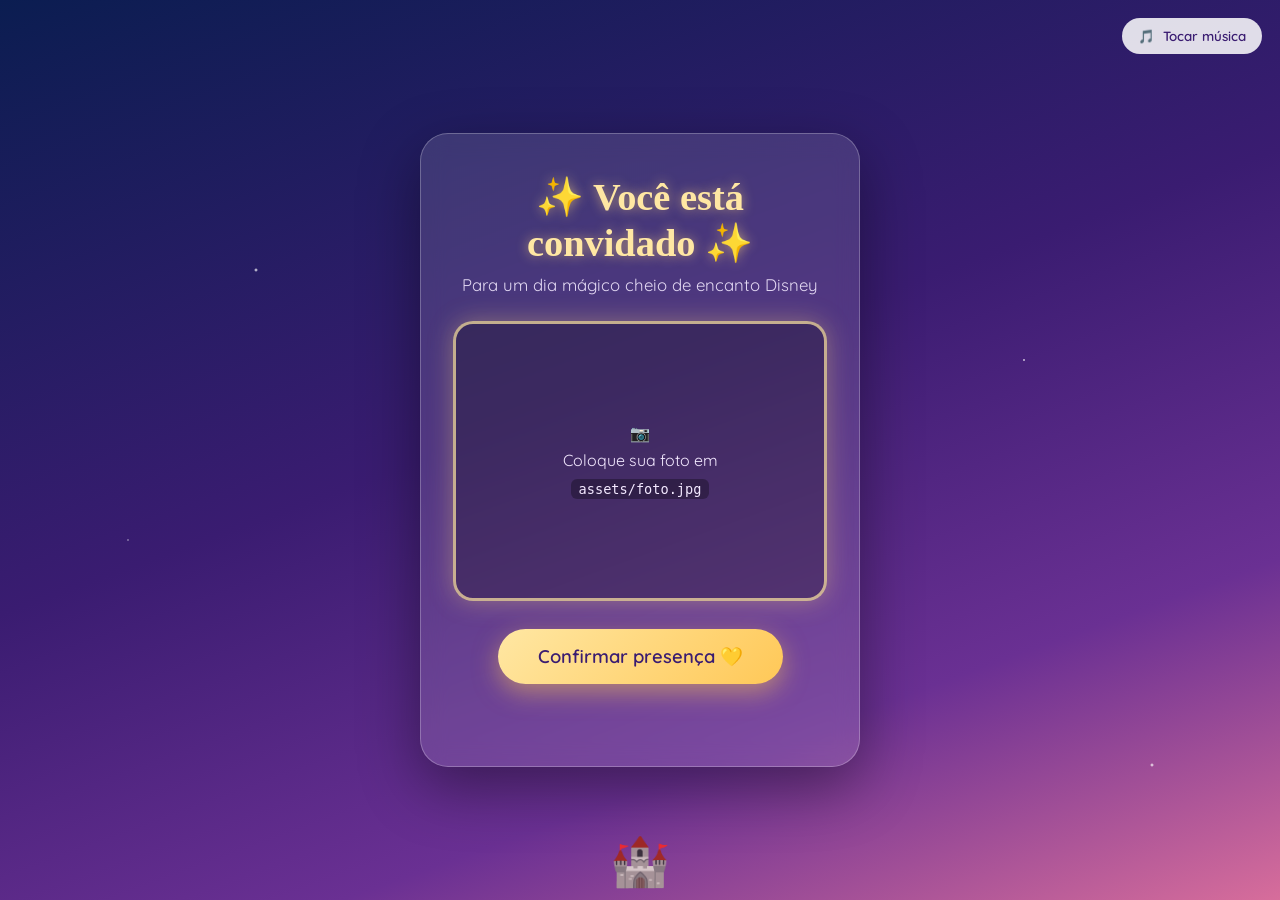
==== index.html @ d958f0ec "Cria site com tema Disney: foto, confirmar presença e música de fundo Co-Authored-By: Claude Opus 4." ====
<!DOCTYPE html>
<html lang="pt-BR">
<head>
  <meta charset="UTF-8" />
  <meta name="viewport" content="width=device-width, initial-scale=1.0" />
  <title>Convite Mágico ✨ Disney</title>
  <link rel="preconnect" href="https://fonts.googleapis.com" />
  <link rel="preconnect" href="https://fonts.gstatic.com" crossorigin />
  <link href="https://fonts.googleapis.com/css2?family=Mountains+of+Christmas:wght@700&family=Quicksand:wght@400;600&display=swap" rel="stylesheet" />
  <link rel="stylesheet" href="style.css" />
</head>
<body>
  <!-- Estrelas de fundo -->
  <div class="stars"></div>

  <!-- Botão de música -->
  <button id="music-toggle" class="music-toggle" aria-label="Ligar/desligar música">
    <span class="music-icon">🎵</span>
    <span class="music-text">Tocar música</span>
  </button>

  <!-- Áudio de fundo. Coloque seu arquivo em assets/musica.mp3 -->
  <audio id="bg-music" loop>
    <source src="assets/musica.mp3" type="audio/mpeg" />
  </audio>

  <main class="card">
    <h1 class="title">✨ Você está convidado ✨</h1>
    <p class="subtitle">Para um dia mágico cheio de encanto Disney</p>

    <!-- Espaço para a foto -->
    <div class="photo-frame">
      <img src="assets/foto.jpg" alt="Foto do convite" id="photo"
           onerror="this.style.display='none';this.parentElement.classList.add('empty')" />
      <span class="photo-placeholder">📷<br />Coloque sua foto em<br /><code>assets/foto.jpg</code></span>
    </div>

    <!-- Botão de confirmar presença -->
    <button id="confirm-btn" class="confirm-btn">Confirmar presença 💛</button>
    <p id="confirm-message" class="confirm-message"></p>
  </main>

  <div class="castle">🏰</div>

  <script src="script.js"></script>
</body>
</html>
---- style.css ----
* {
  margin: 0;
  padding: 0;
  box-sizing: border-box;
}

body {
  font-family: "Quicksand", sans-serif;
  min-height: 100vh;
  display: flex;
  align-items: center;
  justify-content: center;
  padding: 20px;
  background: linear-gradient(160deg, #0b1d51 0%, #3a1c71 45%, #6a3093 75%, #d76d9b 100%);
  overflow-x: hidden;
  position: relative;
}

/* Estrelas piscando */
.stars {
  position: fixed;
  inset: 0;
  background-image:
    radial-gradient(2px 2px at 20% 30%, #fff, transparent),
    radial-gradient(2px 2px at 60% 70%, #fff, transparent),
    radial-gradient(1px 1px at 50% 20%, #fff, transparent),
    radial-gradient(1.5px 1.5px at 80% 40%, #fff, transparent),
    radial-gradient(1px 1px at 35% 80%, #fff, transparent),
    radial-gradient(2px 2px at 90% 85%, #fff, transparent),
    radial-gradient(1px 1px at 10% 60%, #fff, transparent);
  animation: twinkle 4s ease-in-out infinite alternate;
  pointer-events: none;
  z-index: 0;
}

@keyframes twinkle {
  from { opacity: 0.4; }
  to { opacity: 1; }
}

/* Cartão central */
.card {
  position: relative;
  z-index: 2;
  background: rgba(255, 255, 255, 0.12);
  backdrop-filter: blur(12px);
  -webkit-backdrop-filter: blur(12px);
  border: 1px solid rgba(255, 255, 255, 0.25);
  border-radius: 28px;
  padding: 40px 32px;
  max-width: 440px;
  width: 100%;
  text-align: center;
  box-shadow: 0 20px 60px rgba(0, 0, 0, 0.4);
}

.title {
  font-family: "Mountains of Christmas", cursive;
  font-size: 2.4rem;
  color: #ffe7a3;
  text-shadow: 0 0 12px rgba(255, 215, 120, 0.6);
  margin-bottom: 8px;
}

.subtitle {
  color: #f3e9ff;
  font-size: 1.05rem;
  margin-bottom: 26px;
  opacity: 0.9;
}

/* Moldura da foto */
.photo-frame {
  position: relative;
  width: 100%;
  aspect-ratio: 4 / 3;
  border-radius: 20px;
  overflow: hidden;
  border: 3px solid rgba(255, 231, 163, 0.7);
  background: rgba(0, 0, 0, 0.25);
  display: flex;
  align-items: center;
  justify-content: center;
  margin-bottom: 28px;
  box-shadow: 0 0 25px rgba(255, 215, 120, 0.35);
}

.photo-frame img {
  width: 100%;
  height: 100%;
  object-fit: cover;
  display: block;
}

.photo-placeholder {
  display: none;
  color: #f3e9ff;
  font-size: 1rem;
  line-height: 1.7;
  padding: 16px;
}

.photo-frame.empty .photo-placeholder {
  display: block;
}

.photo-placeholder code {
  background: rgba(0, 0, 0, 0.3);
  padding: 2px 8px;
  border-radius: 6px;
  font-size: 0.85rem;
}

/* Botão confirmar */
.confirm-btn {
  font-family: "Quicksand", sans-serif;
  font-weight: 600;
  font-size: 1.15rem;
  color: #3a1c71;
  background: linear-gradient(135deg, #ffe7a3, #ffc857);
  border: none;
  border-radius: 50px;
  padding: 16px 40px;
  cursor: pointer;
  transition: transform 0.2s ease, box-shadow 0.2s ease;
  box-shadow: 0 8px 24px rgba(255, 200, 87, 0.5);
}

.confirm-btn:hover {
  transform: translateY(-3px) scale(1.04);
  box-shadow: 0 12px 30px rgba(255, 200, 87, 0.7);
}

.confirm-btn.confirmed {
  background: linear-gradient(135deg, #a8e6a3, #6fcf97);
  box-shadow: 0 8px 24px rgba(111, 207, 151, 0.5);
}

.confirm-message {
  margin-top: 18px;
  color: #ffe7a3;
  font-weight: 600;
  font-size: 1.05rem;
  min-height: 24px;
}

/* Botão de música */
.music-toggle {
  position: fixed;
  top: 18px;
  right: 18px;
  z-index: 5;
  display: flex;
  align-items: center;
  gap: 8px;
  font-family: "Quicksand", sans-serif;
  font-weight: 600;
  color: #3a1c71;
  background: rgba(255, 255, 255, 0.85);
  border: none;
  border-radius: 50px;
  padding: 10px 16px;
  cursor: pointer;
  transition: transform 0.2s ease;
}

.music-toggle:hover { transform: scale(1.05); }

.music-toggle.playing .music-icon {
  animation: spin 2s linear infinite;
}

@keyframes spin {
  to { transform: rotate(360deg); }
}

/* Castelo */
.castle {
  position: fixed;
  bottom: 10px;
  left: 50%;
  transform: translateX(-50%);
  font-size: 3rem;
  opacity: 0.85;
  z-index: 1;
  pointer-events: none;
}

@media (max-width: 480px) {
  .title { font-size: 1.9rem; }
  .music-text { display: none; }
}
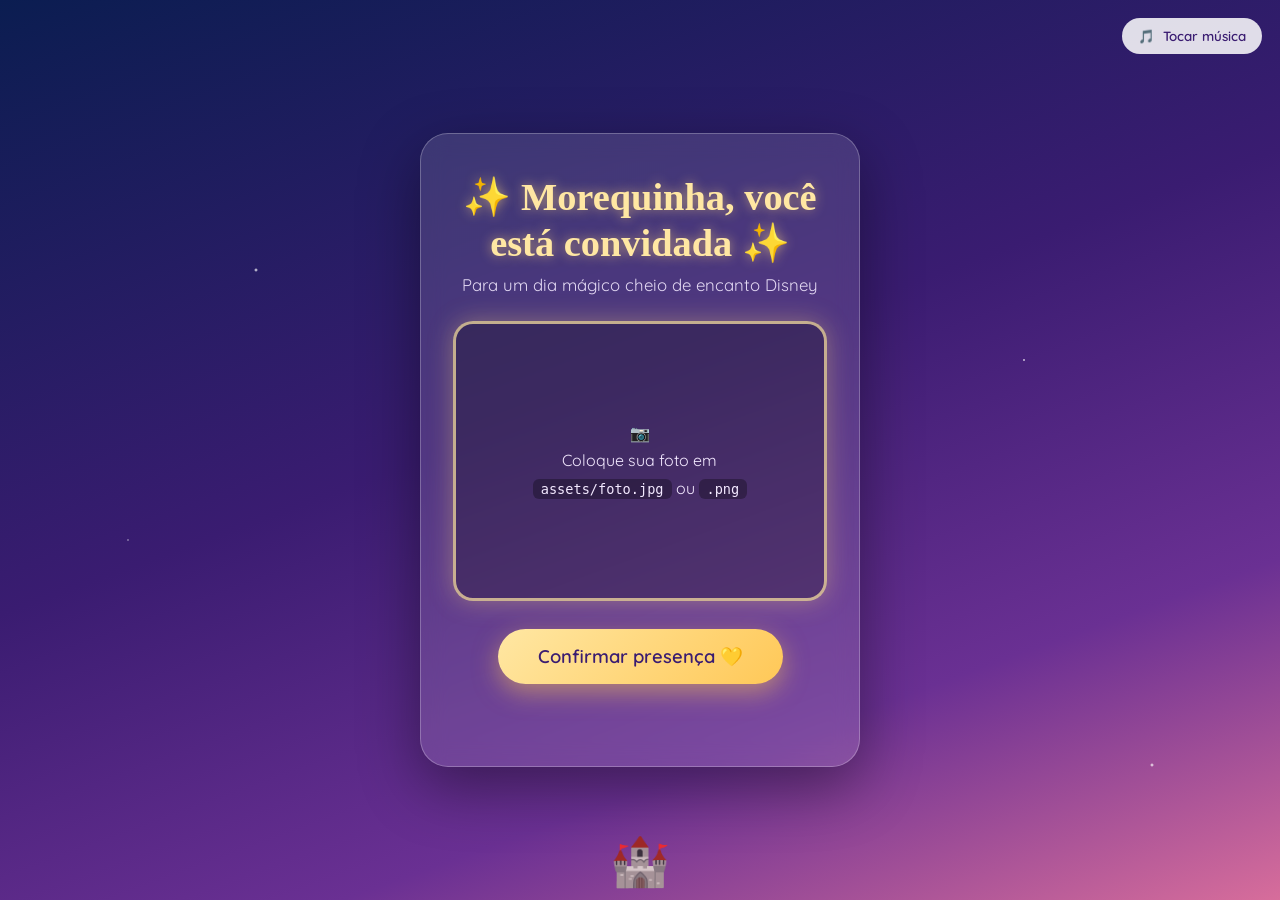
==== commit a0687cda: "Aceita foto em varios formatos e atualiza titulo do convite Co-Authored-By: Claude Opus 4.8 <noreply" ====
--- a/index.html
+++ b/index.html
@@ -25,14 +25,13 @@
   </audio>
 
   <main class="card">
-    <h1 class="title">✨ Você está convidado ✨</h1>
+    <h1 class="title">✨ Morequinha, você está convidada ✨</h1>
     <p class="subtitle">Para um dia mágico cheio de encanto Disney</p>
 
     <!-- Espaço para a foto -->
     <div class="photo-frame">
-      <img src="assets/foto.jpg" alt="Foto do convite" id="photo"
-           onerror="this.style.display='none';this.parentElement.classList.add('empty')" />
-      <span class="photo-placeholder">📷<br />Coloque sua foto em<br /><code>assets/foto.jpg</code></span>
+      <img alt="Foto do convite" id="photo" />
+      <span class="photo-placeholder">📷<br />Coloque sua foto em<br /><code>assets/foto.jpg</code> ou <code>.png</code></span>
     </div>
 
     <!-- Botão de confirmar presença -->
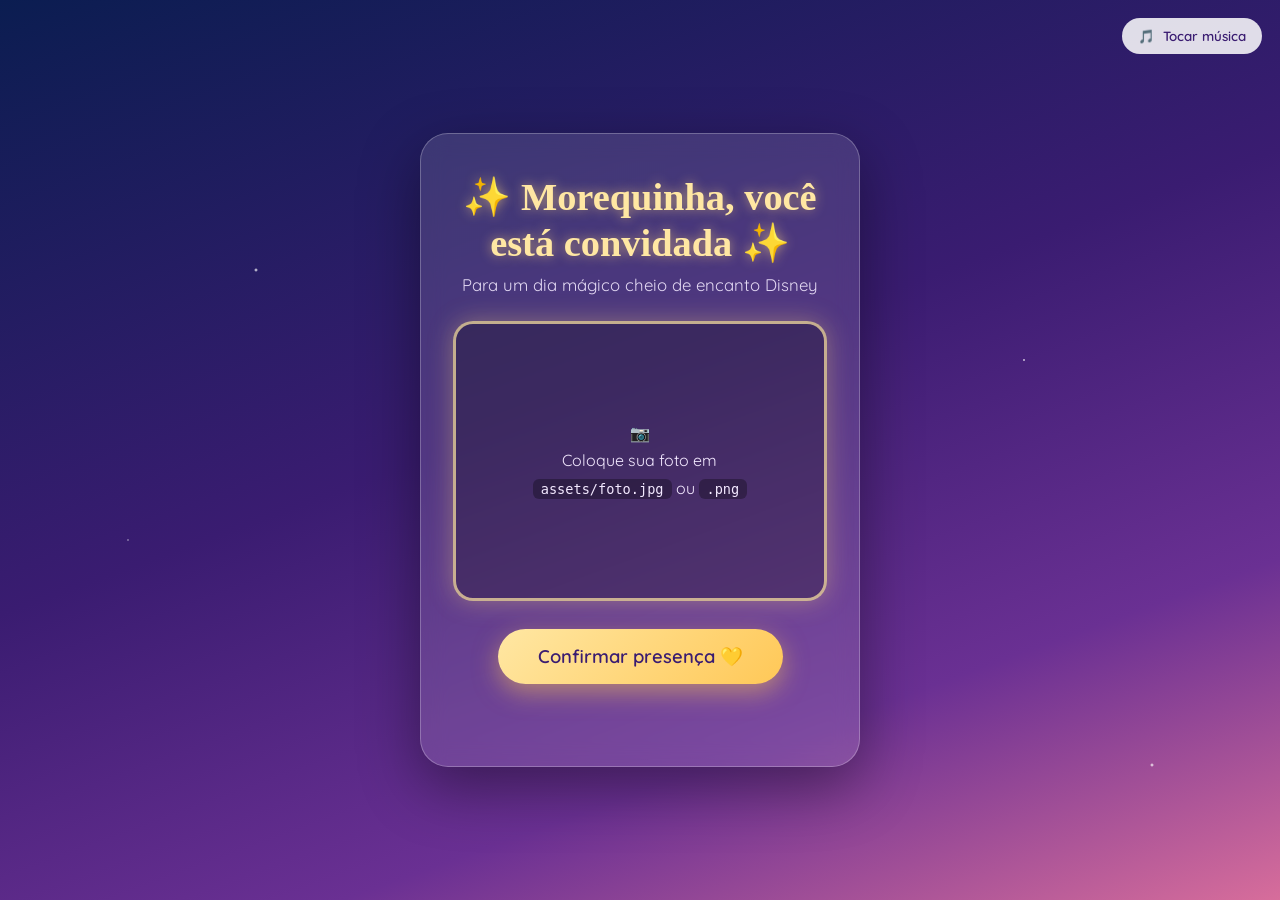
==== commit 4c43b783: "Remove castelo e adiciona pagina de selecao de parques Co-Authored-By: Claude Opus 4.8 <noreply@anth" ====
--- a/index.html
+++ b/index.html
@@ -39,8 +39,6 @@
     <p id="confirm-message" class="confirm-message"></p>
   </main>
 
-  <div class="castle">🏰</div>
-
   <script src="script.js"></script>
 </body>
 </html>
--- a/style.css
+++ b/style.css
@@ -174,16 +174,135 @@
   to { transform: rotate(360deg); }
 }
 
-/* Castelo */
-.castle {
-  position: fixed;
-  bottom: 10px;
-  left: 50%;
-  transform: translateX(-50%);
-  font-size: 3rem;
+.confirm-btn:disabled {
+  opacity: 0.5;
+  cursor: not-allowed;
+  transform: none;
+  box-shadow: none;
+}
+
+/* ===== Página de parques ===== */
+.parks-page {
+  align-items: flex-start;
+  padding: 40px 20px;
+}
+
+.parks-container {
+  position: relative;
+  z-index: 2;
+  width: 100%;
+  max-width: 760px;
+  text-align: center;
+}
+
+.parks-list {
+  display: flex;
+  flex-direction: column;
+  gap: 18px;
+  margin: 28px 0;
+}
+
+.park-card {
+  display: flex;
+  align-items: stretch;
+  gap: 16px;
+  text-align: left;
+  background: rgba(255, 255, 255, 0.12);
+  backdrop-filter: blur(10px);
+  -webkit-backdrop-filter: blur(10px);
+  border: 2px solid rgba(255, 255, 255, 0.2);
+  border-radius: 20px;
+  padding: 14px;
+  cursor: pointer;
+  font-family: "Quicksand", sans-serif;
+  transition: transform 0.2s ease, border-color 0.2s ease, box-shadow 0.2s ease;
+}
+
+.park-card:hover {
+  transform: translateY(-3px);
+  border-color: rgba(255, 231, 163, 0.7);
+}
+
+.park-card.selected {
+  border-color: #ffc857;
+  box-shadow: 0 0 25px rgba(255, 200, 87, 0.6);
+  background: rgba(255, 231, 163, 0.18);
+}
+
+.park-photo {
+  position: relative;
+  flex: 0 0 130px;
+  width: 130px;
+  height: 130px;
+  border-radius: 14px;
+  overflow: hidden;
+  border: 2px solid rgba(255, 231, 163, 0.6);
+  background: rgba(0, 0, 0, 0.25);
+  display: flex;
+  align-items: center;
+  justify-content: center;
+}
+
+.park-photo img {
+  width: 100%;
+  height: 100%;
+  object-fit: cover;
+  display: block;
+}
+
+.park-placeholder {
+  display: none;
+  color: #f3e9ff;
+  font-size: 0.75rem;
+  text-align: center;
+  line-height: 1.5;
+  padding: 6px;
+}
+
+.park-photo.empty .park-placeholder {
+  display: block;
+}
+
+.park-info {
+  display: flex;
+  flex-direction: column;
+  justify-content: center;
+  color: #f3e9ff;
+}
+
+.park-info h2 {
+  font-family: "Mountains of Christmas", cursive;
+  font-size: 1.6rem;
+  color: #ffe7a3;
+  margin-bottom: 4px;
+}
+
+.park-local {
+  font-size: 0.9rem;
   opacity: 0.85;
-  z-index: 1;
-  pointer-events: none;
+  margin-bottom: 6px;
+}
+
+.park-desc {
+  font-size: 0.95rem;
+  line-height: 1.4;
+}
+
+.back-link {
+  display: inline-block;
+  margin-top: 22px;
+  color: #f3e9ff;
+  text-decoration: none;
+  font-weight: 600;
+  opacity: 0.85;
+}
+
+.back-link:hover { opacity: 1; }
+
+@media (max-width: 520px) {
+  .park-card { flex-direction: column; align-items: center; text-align: center; }
+  .park-photo { flex-basis: auto; width: 100%; height: 160px; }
+  .park-info { align-items: center; }
 }
 
 @media (max-width: 480px) {
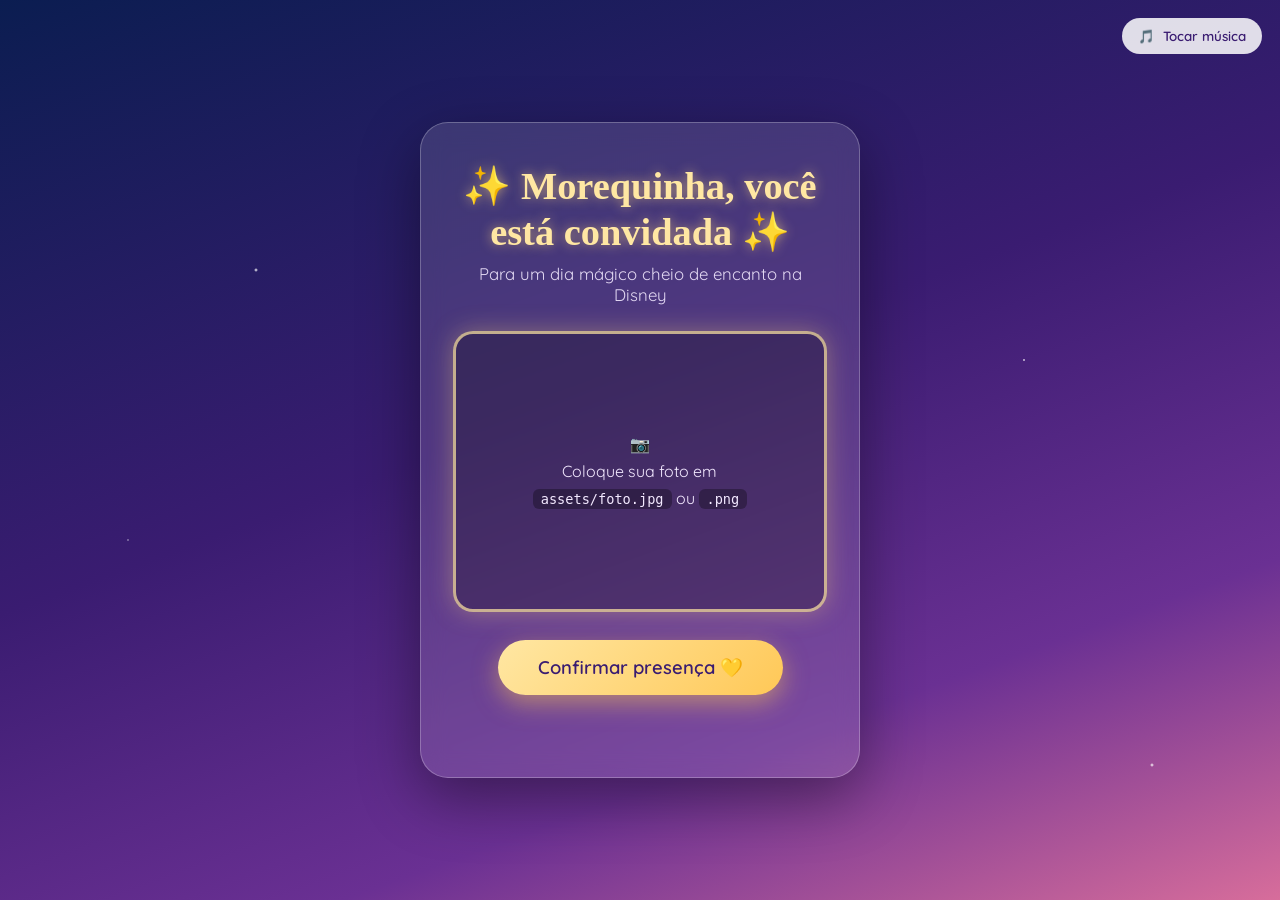
==== commit 9638da79: "Atualiza textos e adiciona chuva de coracoes ao confirmar parque Co-Authored-By: Claude Opus 4.8 <no" ====
--- a/index.html
+++ b/index.html
@@ -7,7 +7,7 @@
   <link rel="preconnect" href="https://fonts.googleapis.com" />
   <link rel="preconnect" href="https://fonts.gstatic.com" crossorigin />
   <link href="https://fonts.googleapis.com/css2?family=Mountains+of+Christmas:wght@700&family=Quicksand:wght@400;600&display=swap" rel="stylesheet" />
-  <link rel="stylesheet" href="style.css" />
+  <link rel="stylesheet" href="style.css?v=5" />
 </head>
 <body>
   <!-- Estrelas de fundo -->
@@ -26,7 +26,7 @@
 
   <main class="card">
     <h1 class="title">✨ Morequinha, você está convidada ✨</h1>
-    <p class="subtitle">Para um dia mágico cheio de encanto Disney</p>
+    <p class="subtitle">Para um dia mágico cheio de encanto na Disney</p>
 
     <!-- Espaço para a foto -->
     <div class="photo-frame">
@@ -39,6 +39,7 @@
     <p id="confirm-message" class="confirm-message"></p>
   </main>
 
-  <script src="script.js"></script>
+  <script src="musica.js?v=5"></script>
+  <script src="script.js?v=5"></script>
 </body>
 </html>
